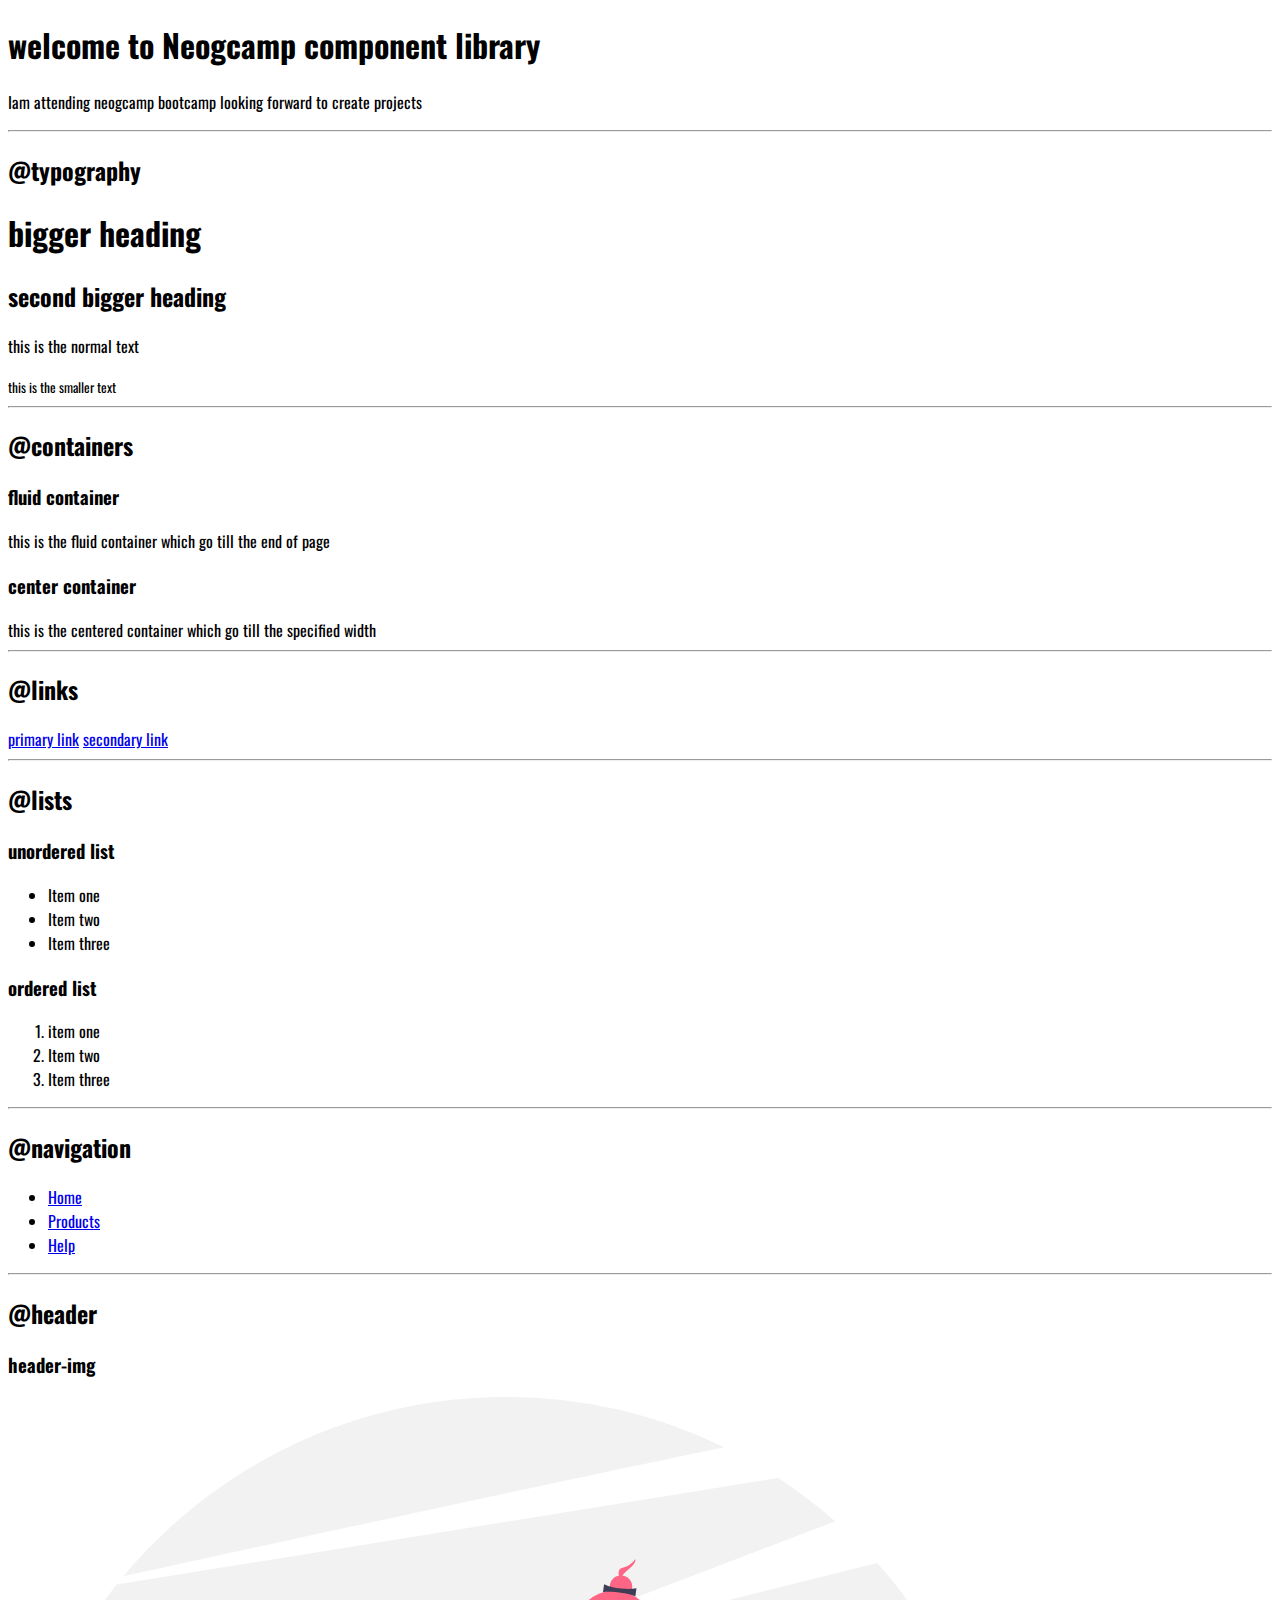
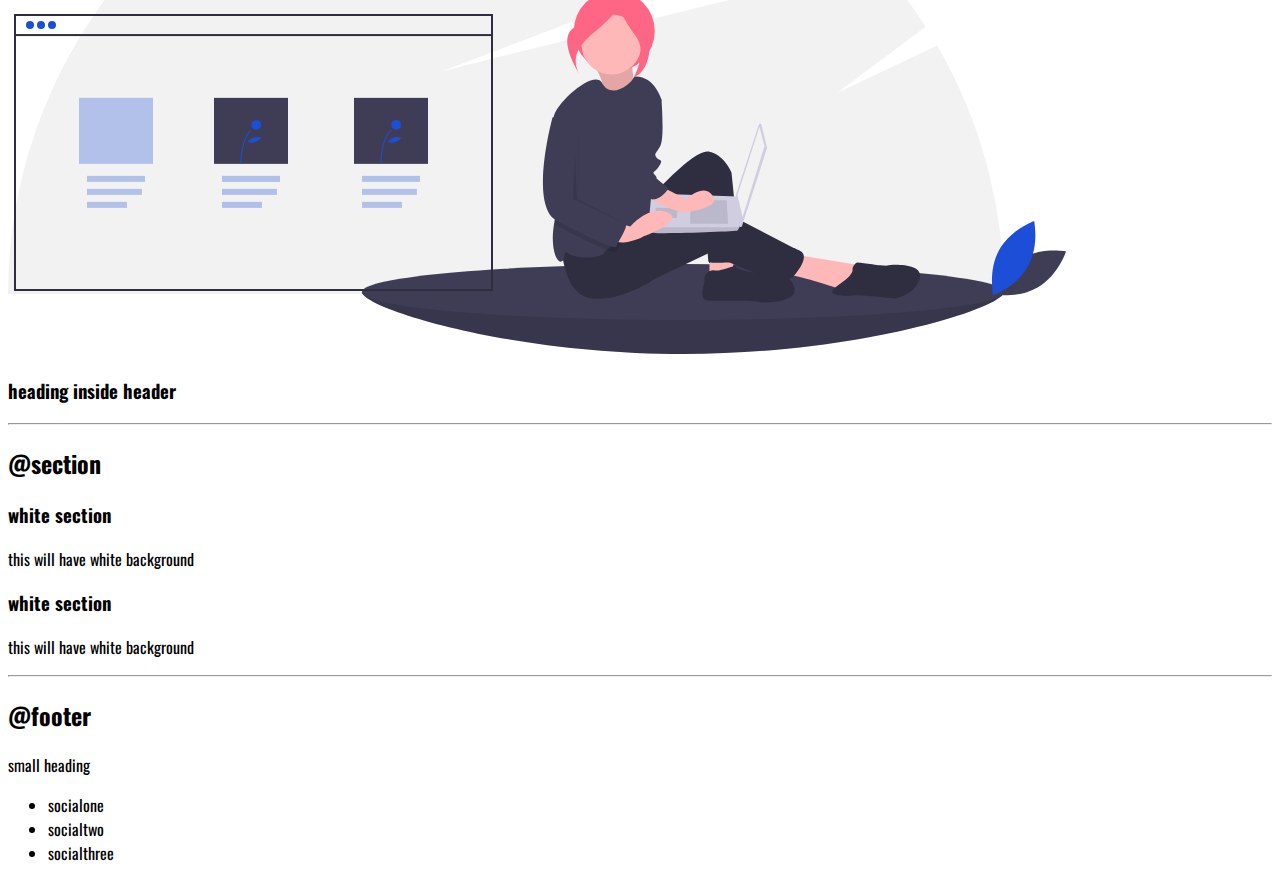
==== index.html @ b57e2529 "typography" ====
<!DOCTYPE html>
<html lang="en">

<head>
    <meta charset="UTF-8">
    <meta http-equiv="X-UA-Compatible" content="IE=edge">
    <meta name="viewport" content="width=device-width, initial-scale=1.0">
    <title>Component library</title>
    <!-- <style> 1st way
        body{
            color:red;
        }
    </style> -->
    <!-- <link href="style.css" rel="stylesheet"> 3rd way -->
   <link href="style.css" rel="stylesheet" >
 </head>
  <!-- <body style="color: red;"> 2nd way -->

<body>
    <h1 >welcome to Neogcamp component library</h1>
    <p>Iam attending neogcamp bootcamp looking forward to create projects</p>
    <hr>
    <h2>@typography</h2>
    <h1>bigger heading</h1>
    <h2>second bigger heading</h2>
    <p>this is the normal text</p>
    <small>this is the smaller text</small>

    <hr>
    <h2>@containers</h2>

    <h3>fluid container</h3>
    <div>this is the fluid container which go till the end of page</div>

    <h3>center container</h3>
    <div>this is the centered container which go till the specified width</div>
    <hr>

    <h2>@links</h2>

    <a href="/">primary link</a>
    <a href="/">secondary link</a>

    <hr>
    <h2>@lists</h2>
    <h3>unordered list</h3>
    <ul>
        <li>Item one</li>
        <li>Item two</li>
        <li>Item three</li>

    </ul>
    <h3>ordered list</h3>
    <ol>
        <li>item one</li>
        <li>Item two</li>
        <li>Item three</li>
    </ol>
    <hr>

    <h2>@navigation</h2>
    <nav>
        <ul>
            <li><a href="/">Home</a></li>
            <li><a href="/">Products</a></li>
            <li><a href="/">Help</a></li>
        </ul>
    </nav>
    <hr>
    <h2>@header</h2>

    <h3>header-img</h3>
    <header>
        <img src="images/image1.svg" />
        <h3>heading inside header</h3>
    </header>
    <hr>
    <h2>@section</h2>
    <section>
        <h3>white section</h3>
        <p>this will have white background</p>
    </section>
    <section>
        <h3>white section</h3>
        <p>this will have white background</p>
    </section>
    <hr>
    <h2>@footer</h2>
    <footer>
        <div>small heading</div>
        <ul>
            <li>socialone</li>
            <li>socialtwo</li>
            <li>socialthree</li>
        </ul>
    </footer>





</body>

</html>
---- style.css ----
@import url('https://fonts.googleapis.com/css2?family=Oswald&display=swap');

body{
    font-family: 'Oswald', sans-serif;
}
---- style.css ----
@import url('https://fonts.googleapis.com/css2?family=Oswald&display=swap');

body{
    font-family: 'Oswald', sans-serif;
}
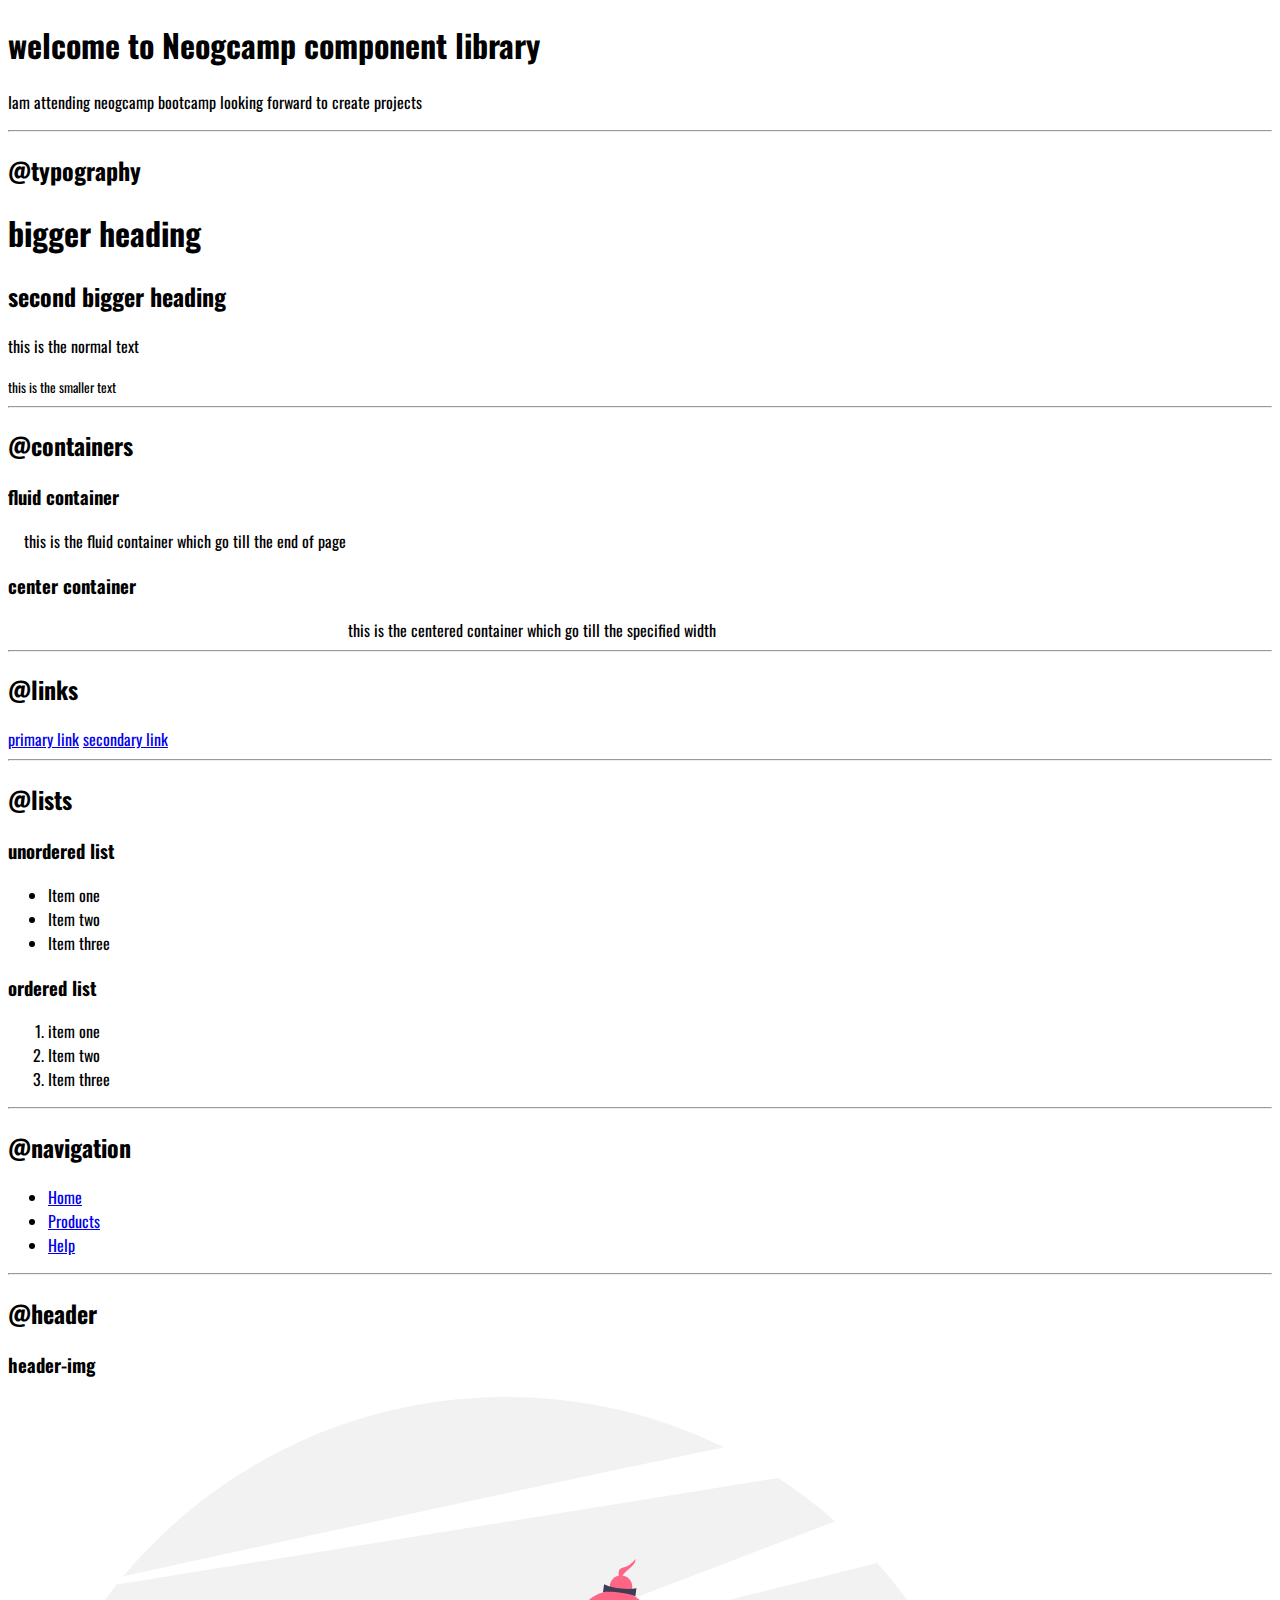
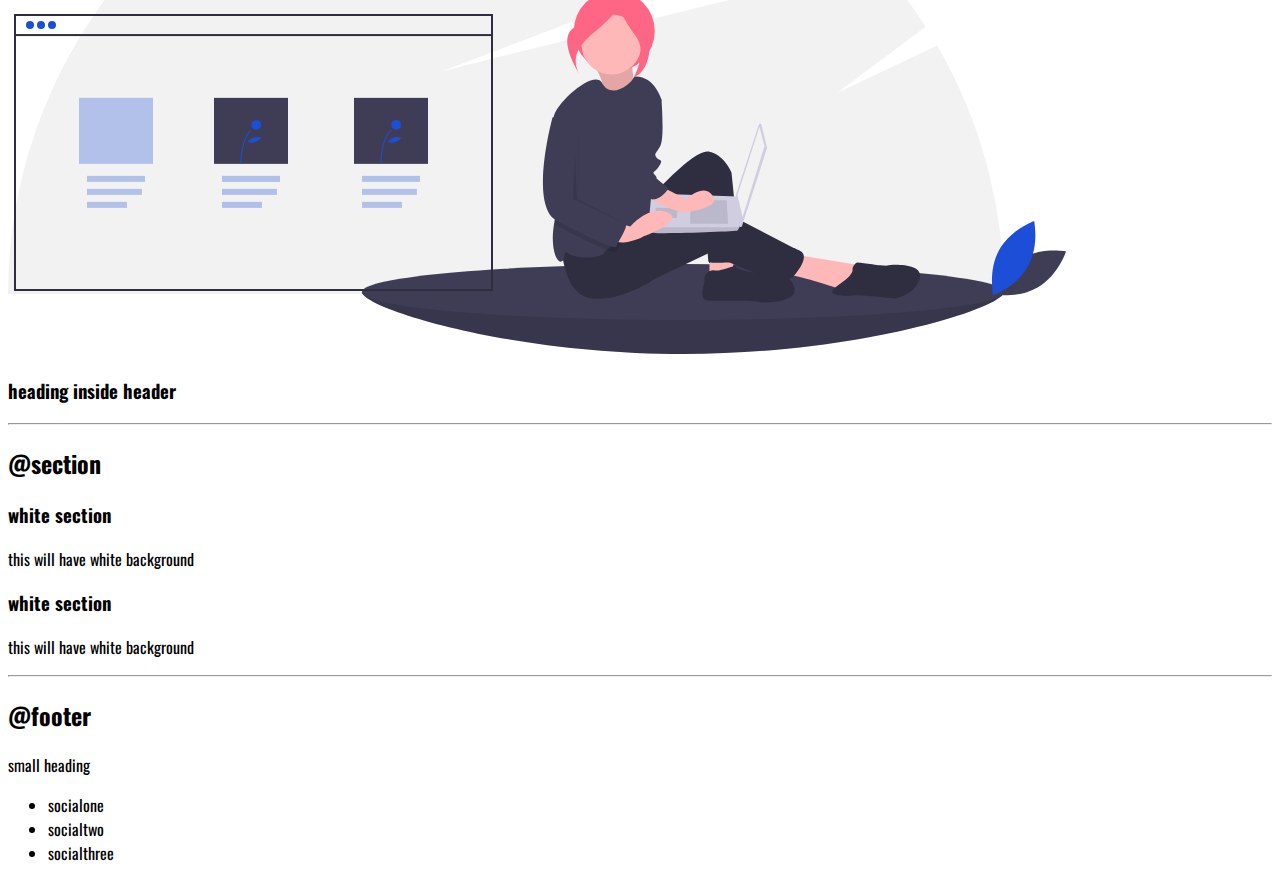
==== commit 38c543ef: "container" ====
--- a/index.html
+++ b/index.html
@@ -30,10 +30,10 @@
     <h2>@containers</h2>
 
     <h3>fluid container</h3>
-    <div>this is the fluid container which go till the end of page</div>
+    <div class="container">this is the fluid container which go till the end of page</div>
 
     <h3>center container</h3>
-    <div>this is the centered container which go till the specified width</div>
+    <div class="container container-centre">this is the centered container which go till the specified width</div>
     <hr>
 
     <h2>@links</h2>
--- a/style.css
+++ b/style.css
@@ -2,4 +2,15 @@
 
 body{
     font-family: 'Oswald', sans-serif;
+}
+
+.container
+{
+    padding-left: 1rem;
+    padding-right: 1 rem;
+}
+.container-centre
+{
+    max-width:600px;
+    margin:auto;
 }--- a/style.css
+++ b/style.css
@@ -2,4 +2,15 @@
 
 body{
     font-family: 'Oswald', sans-serif;
+}
+
+.container
+{
+    padding-left: 1rem;
+    padding-right: 1 rem;
+}
+.container-centre
+{
+    max-width:600px;
+    margin:auto;
 }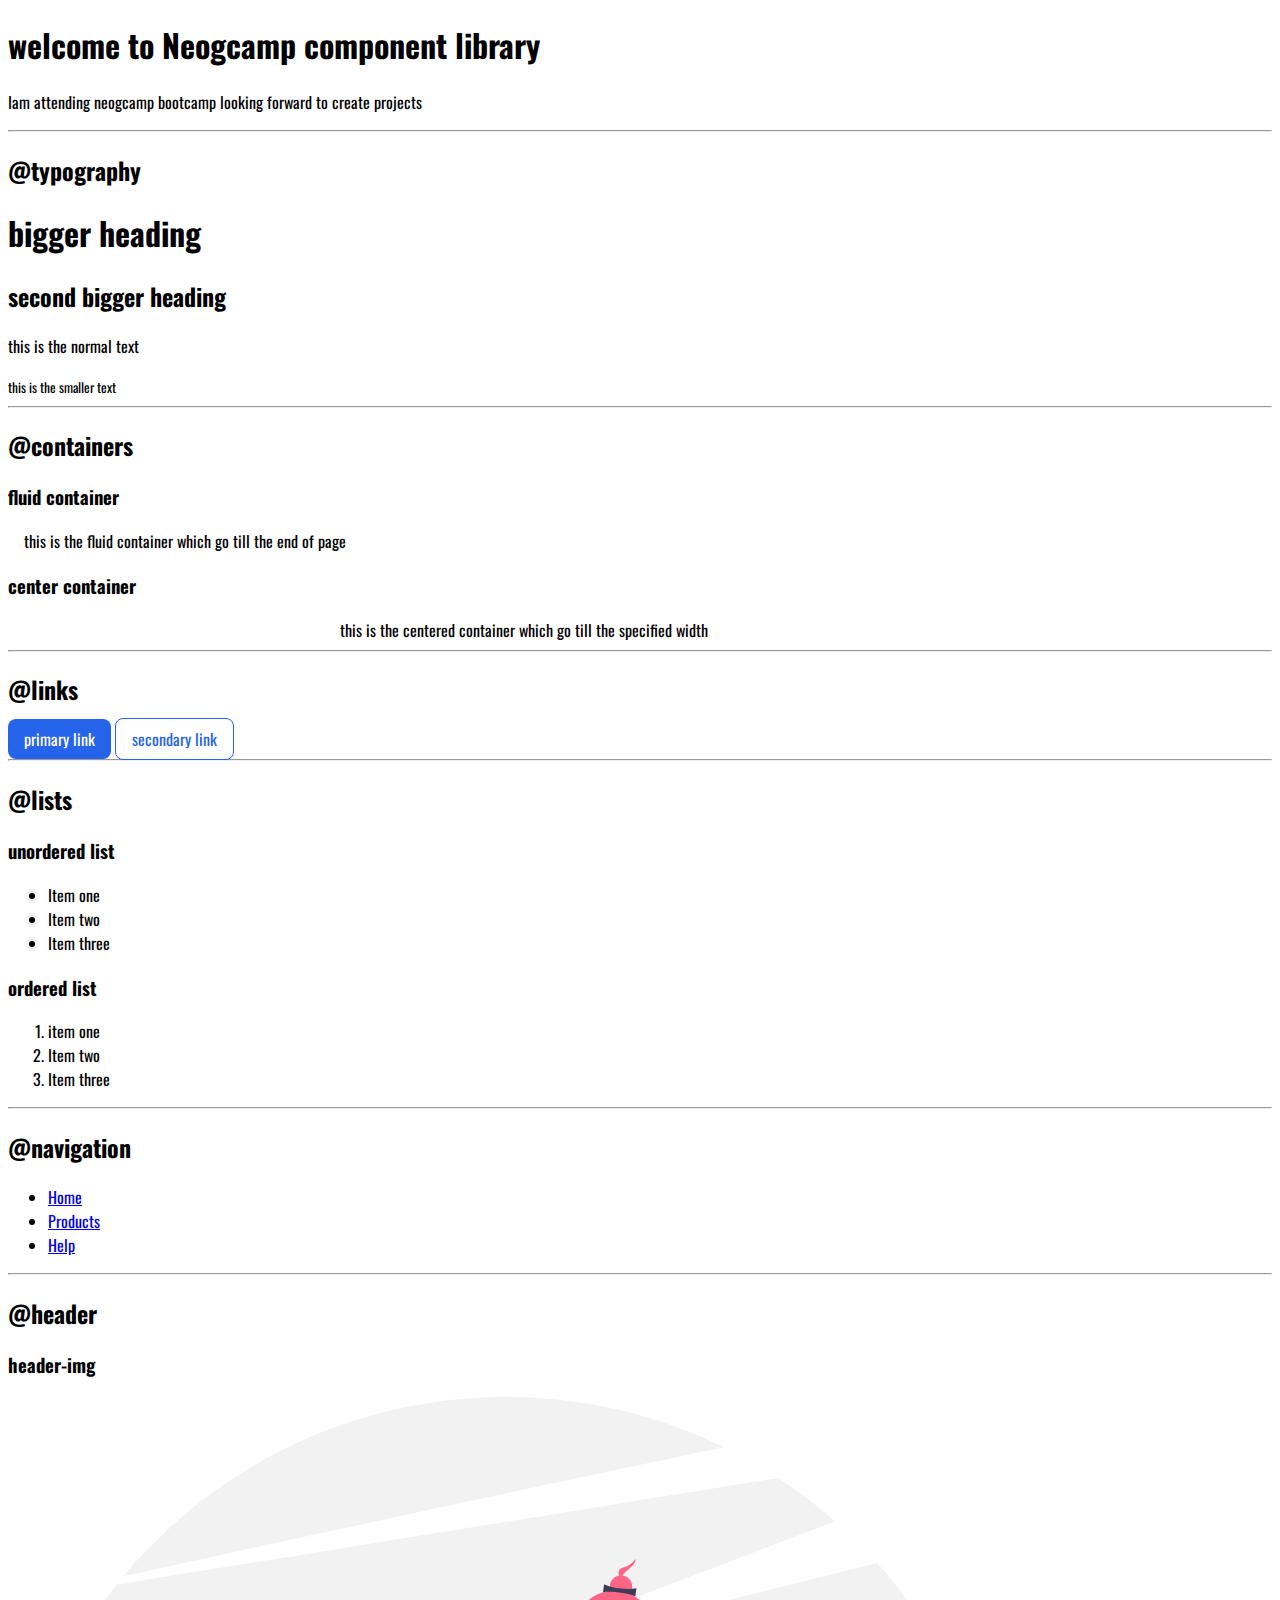
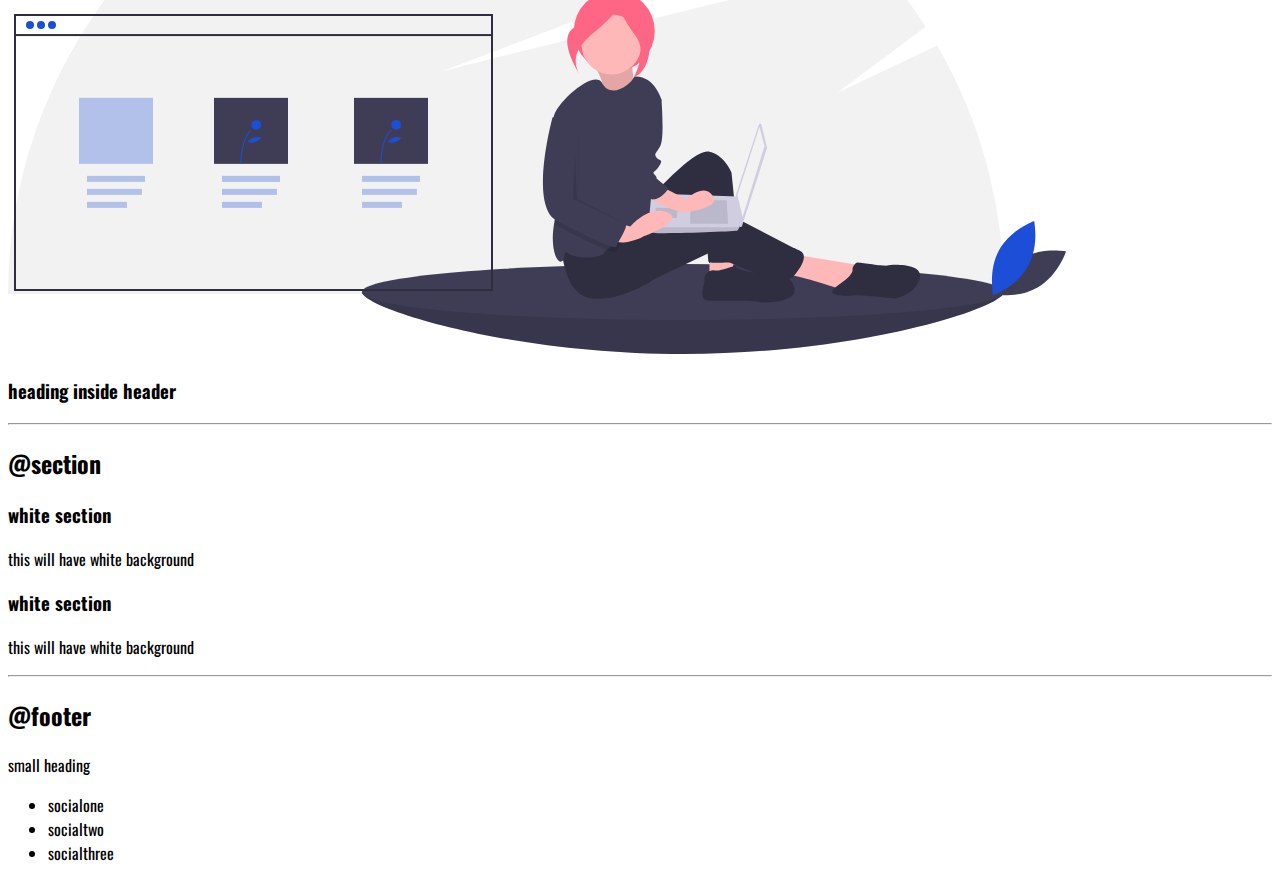
==== commit 820a8adf: "links updated" ====
--- a/index.html
+++ b/index.html
@@ -12,12 +12,12 @@
         }
     </style> -->
     <!-- <link href="style.css" rel="stylesheet"> 3rd way -->
-   <link href="style.css" rel="stylesheet" >
- </head>
-  <!-- <body style="color: red;"> 2nd way -->
+    <link href="style.css" rel="stylesheet">
+</head>
+<!-- <body style="color: red;"> 2nd way -->
 
 <body>
-    <h1 >welcome to Neogcamp component library</h1>
+    <h1>welcome to Neogcamp component library</h1>
     <p>Iam attending neogcamp bootcamp looking forward to create projects</p>
     <hr>
     <h2>@typography</h2>
@@ -38,8 +38,8 @@
 
     <h2>@links</h2>
 
-    <a href="/">primary link</a>
-    <a href="/">secondary link</a>
+    <a class="link primary-link" href="/">primary link</a>
+    <a class="link secondary-link" href="/">secondary link</a>
 
     <hr>
     <h2>@lists</h2>
--- a/style.css
+++ b/style.css
@@ -1,16 +1,35 @@
 @import url('https://fonts.googleapis.com/css2?family=Oswald&display=swap');
 
-body{
+:root {
+    --primary-color: #2563EB;
+}
+
+body {
     font-family: 'Oswald', sans-serif;
 }
 
-.container
+.container {
+    padding:0rem 1rem;
+}
+
+.container-centre {
+    max-width: 600px;
+    margin: auto;
+}
+
+.link {
+    text-decoration: none;
+    padding: 0.5rem 1rem;
+}
+
+.primary-link {
+    background-color: var(--primary-color);
+    color:white;
+    border-radius: 0.5rem;
+}
+.secondary-link
 {
-    padding-left: 1rem;
-    padding-right: 1 rem;
+    color: var(--primary-color);
+    border-radius:0.5rem;
+    border:1px solid var(--primary-color);
 }
-.container-centre
-{
-    max-width:600px;
-    margin:auto;
-}--- a/style.css
+++ b/style.css
@@ -1,16 +1,35 @@
 @import url('https://fonts.googleapis.com/css2?family=Oswald&display=swap');
 
-body{
+:root {
+    --primary-color: #2563EB;
+}
+
+body {
     font-family: 'Oswald', sans-serif;
 }
 
-.container
+.container {
+    padding:0rem 1rem;
+}
+
+.container-centre {
+    max-width: 600px;
+    margin: auto;
+}
+
+.link {
+    text-decoration: none;
+    padding: 0.5rem 1rem;
+}
+
+.primary-link {
+    background-color: var(--primary-color);
+    color:white;
+    border-radius: 0.5rem;
+}
+.secondary-link
 {
-    padding-left: 1rem;
-    padding-right: 1 rem;
+    color: var(--primary-color);
+    border-radius:0.5rem;
+    border:1px solid var(--primary-color);
 }
-.container-centre
-{
-    max-width:600px;
-    margin:auto;
-}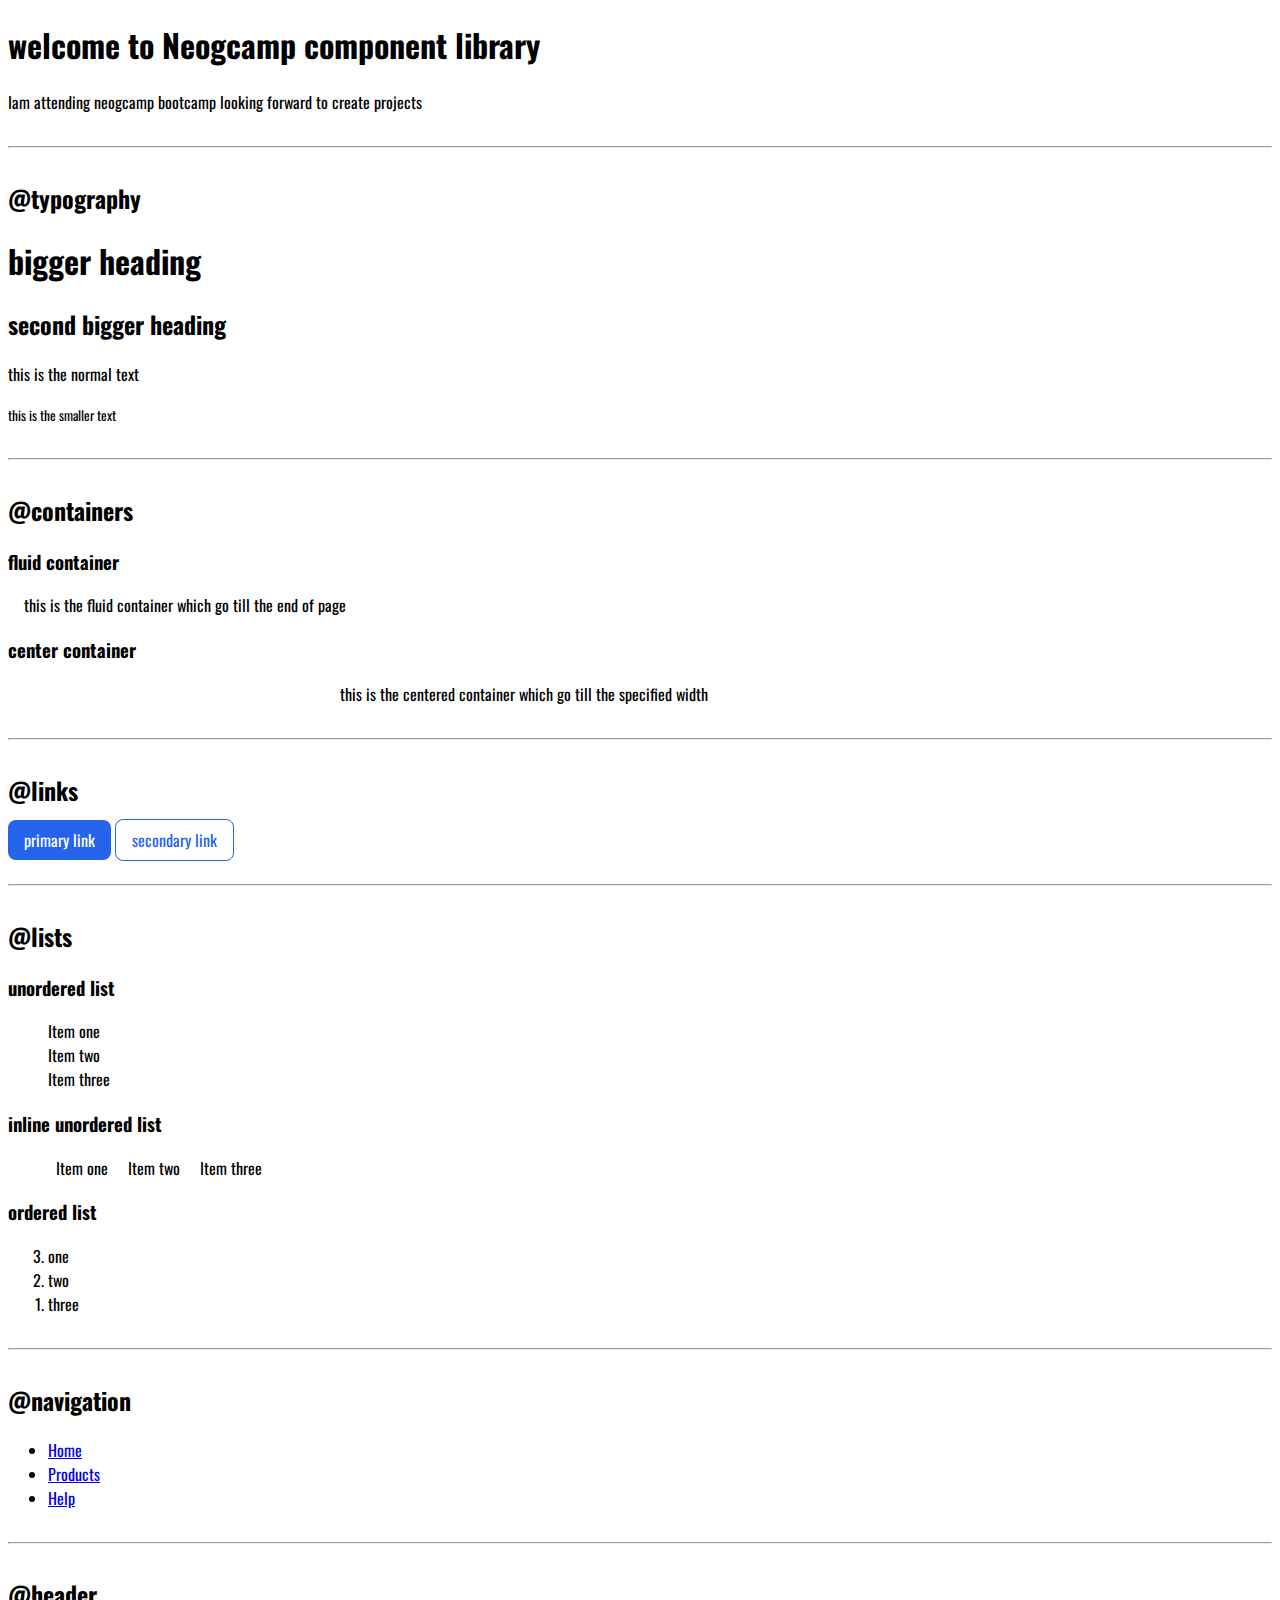
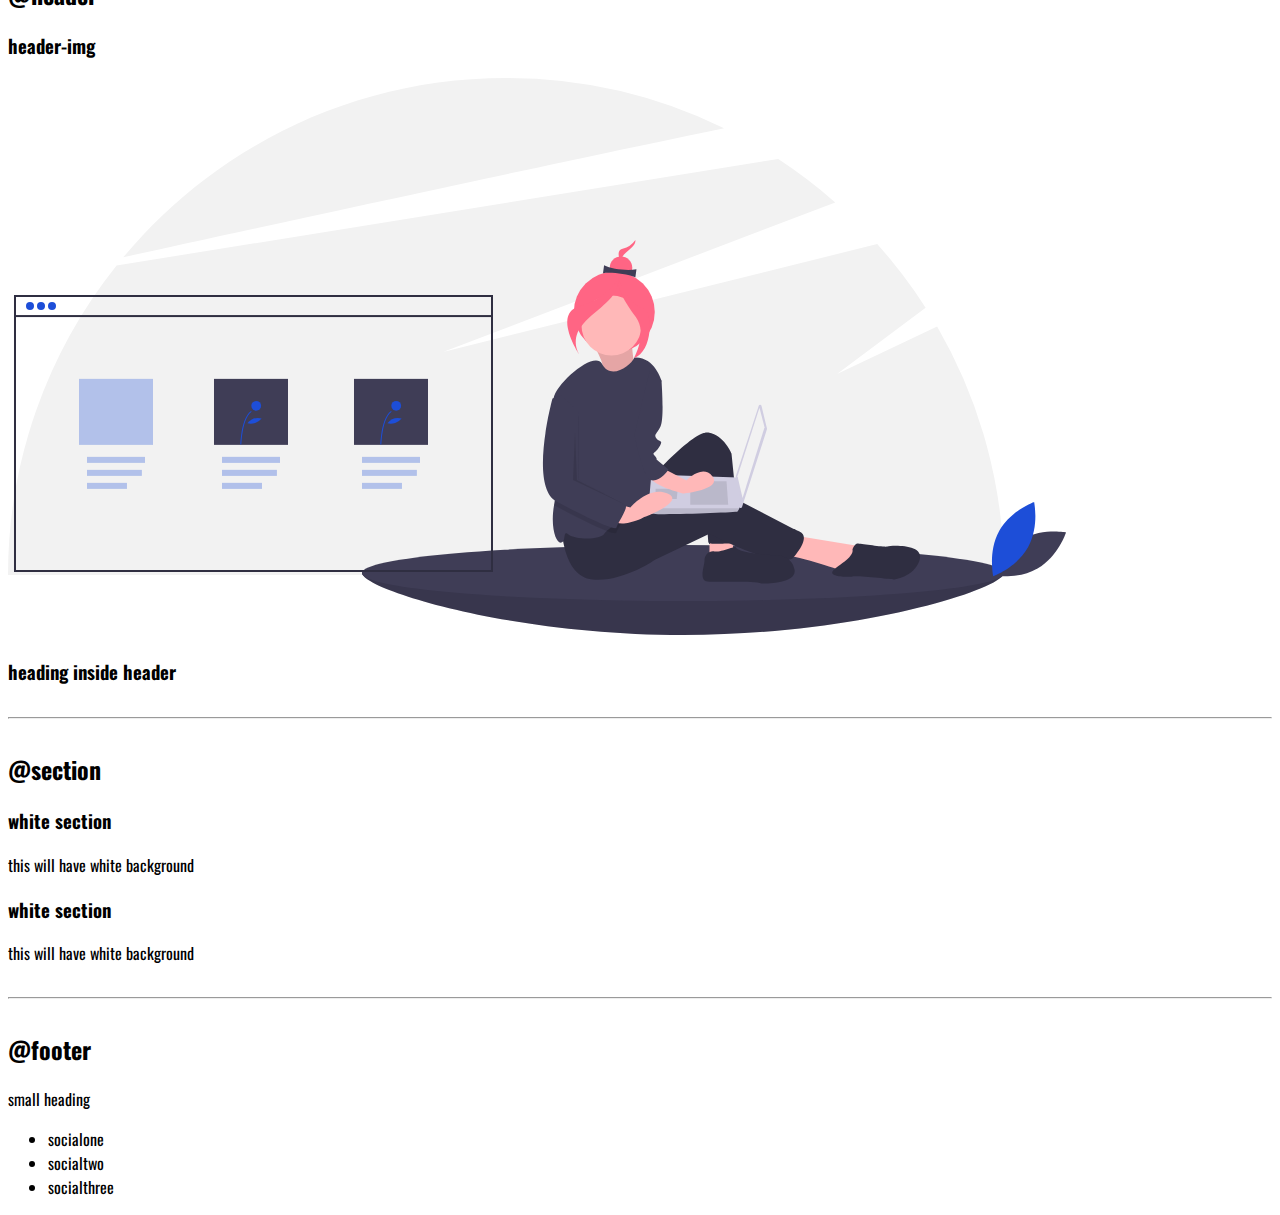
==== commit 0a5febf9: "list updated" ====
--- a/index.html
+++ b/index.html
@@ -44,17 +44,25 @@
     <hr>
     <h2>@lists</h2>
     <h3>unordered list</h3>
-    <ul>
+    <ul class="non-bullet">
         <li>Item one</li>
         <li>Item two</li>
         <li>Item three</li>
 
     </ul>
+    <h3>inline unordered list</h3>
+    <ul class="non-bullet">
+        <li class="inline-list">Item one</li>
+        <li class="inline-list">Item two</li>
+        <li class="inline-list">Item three</li>
+
+    </ul>
     <h3>ordered list</h3>
-    <ol>
-        <li>item one</li>
-        <li>Item two</li>
-        <li>Item three</li>
+
+    <ol reversed>
+        <li>one</li>
+        <li>two</li>
+        <li>three</li>
     </ol>
     <hr>
 
--- a/style.css
+++ b/style.css
@@ -7,7 +7,9 @@
 body {
     font-family: 'Oswald', sans-serif;
 }
-
+hr{
+    margin: 2rem 0rem;
+}
 .container {
     padding:0rem 1rem;
 }
@@ -33,3 +35,12 @@
     border-radius:0.5rem;
     border:1px solid var(--primary-color);
 }
+.non-bullet
+{
+    list-style: none;
+}
+.inline-list
+{
+    display:inline;
+    padding:0rem 0.5rem;
+}
--- a/style.css
+++ b/style.css
@@ -7,7 +7,9 @@
 body {
     font-family: 'Oswald', sans-serif;
 }
-
+hr{
+    margin: 2rem 0rem;
+}
 .container {
     padding:0rem 1rem;
 }
@@ -33,3 +35,12 @@
     border-radius:0.5rem;
     border:1px solid var(--primary-color);
 }
+.non-bullet
+{
+    list-style: none;
+}
+.inline-list
+{
+    display:inline;
+    padding:0rem 0.5rem;
+}
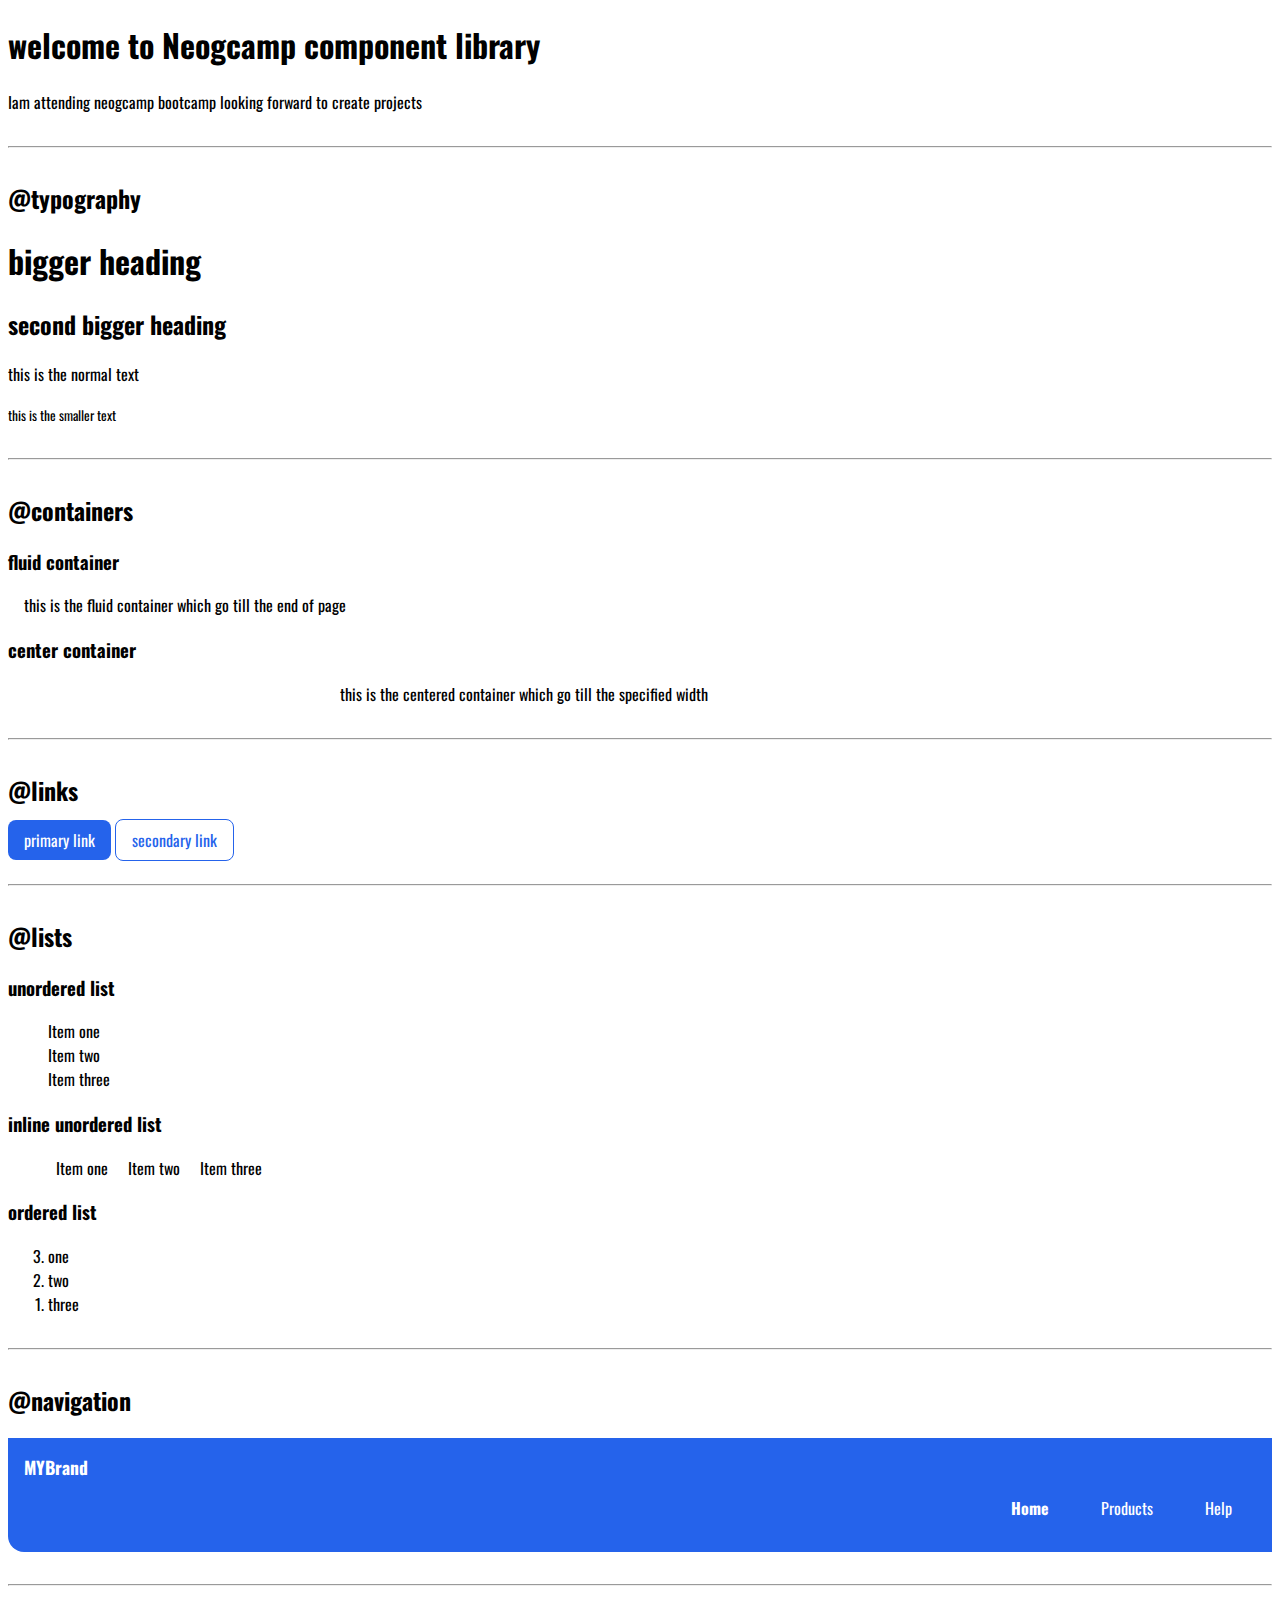
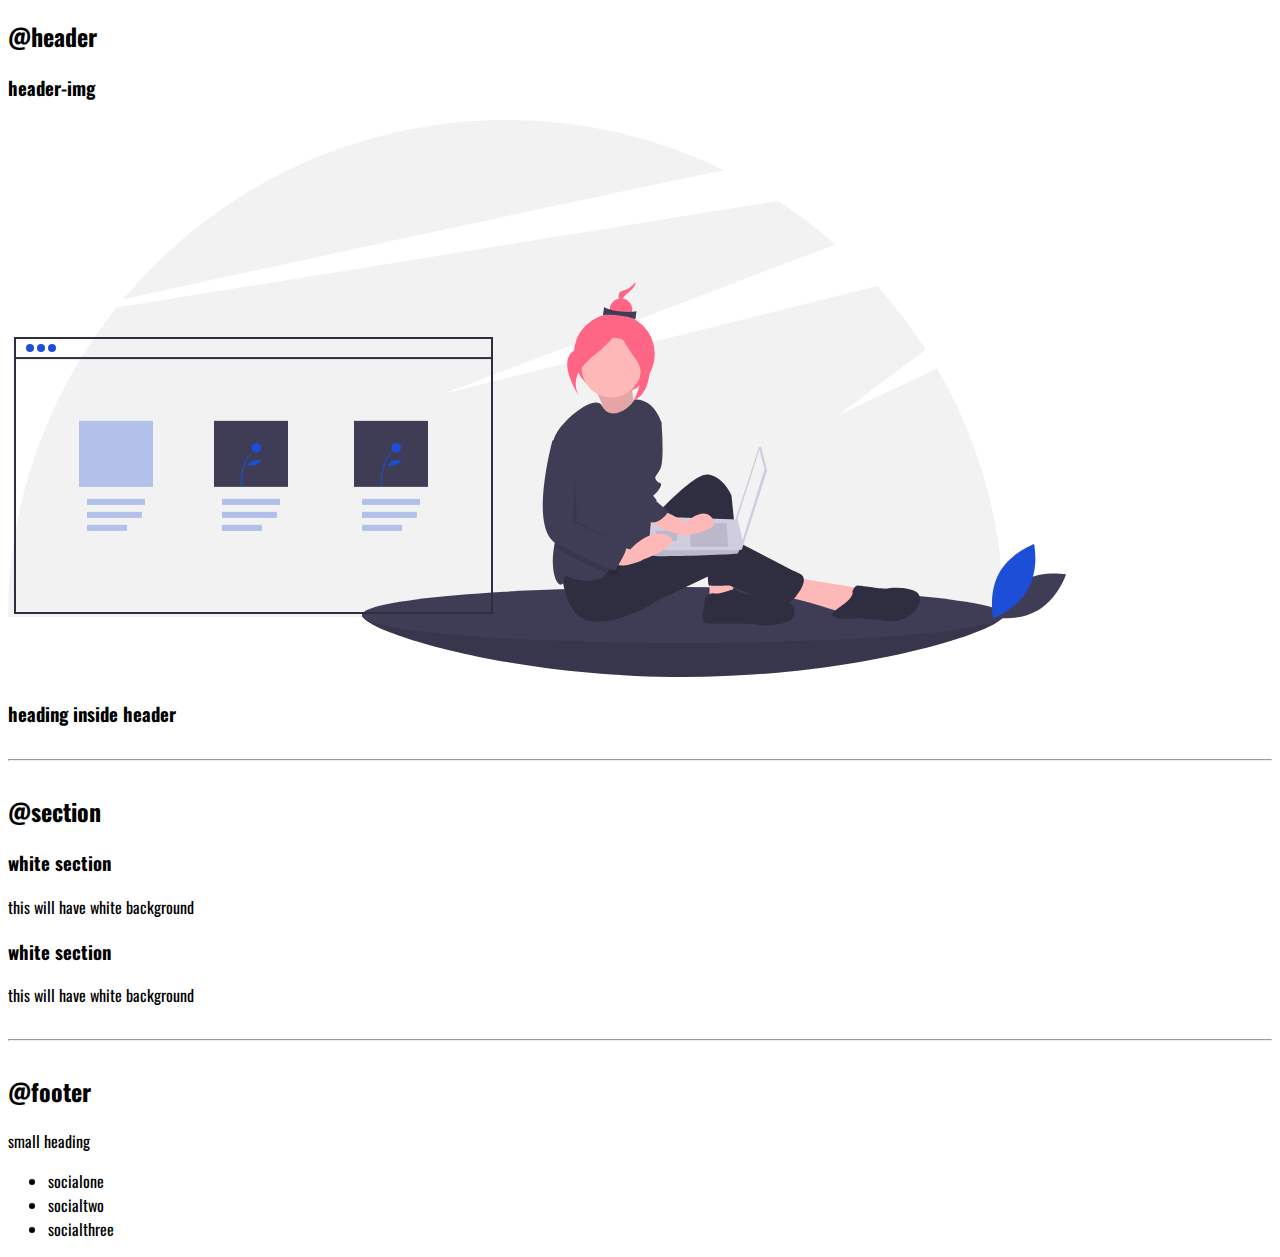
==== commit 03fc140e: "navigation" ====
--- a/index.html
+++ b/index.html
@@ -67,11 +67,12 @@
     <hr>
 
     <h2>@navigation</h2>
-    <nav>
-        <ul>
-            <li><a href="/">Home</a></li>
-            <li><a href="/">Products</a></li>
-            <li><a href="/">Help</a></li>
+    <nav class="navigation container">
+        <div class="nav-brand">MYBrand</div>
+        <ul class="non-bullet nav-pills">
+            <li class="inline-list"><a class="link link-active " href="/">Home</a></li>
+            <li class="inline-list"><a class="link" href="/">Products</a></li>
+            <li class="inline-list"><a class="link" href="/">Help</a></li>
         </ul>
     </nav>
     <hr>
--- a/style.css
+++ b/style.css
@@ -44,3 +44,28 @@
     display:inline;
     padding:0rem 0.5rem;
 }
+
+.navigation
+{
+    background-color:var(--primary-color);
+    color: white;
+    padding: 1rem;
+    border-bottom-left-radius: 1rem;
+}
+.navigation .nav-brand 
+{
+    font-size: 1.1rem;
+    font-weight: bold;
+}
+
+.navigation .link {
+ color: white;
+}
+.navigation .nav-pills 
+{
+    text-align: right;
+}
+.navigation .link-active
+{
+    font-weight: bold;
+}--- a/style.css
+++ b/style.css
@@ -44,3 +44,28 @@
     display:inline;
     padding:0rem 0.5rem;
 }
+
+.navigation
+{
+    background-color:var(--primary-color);
+    color: white;
+    padding: 1rem;
+    border-bottom-left-radius: 1rem;
+}
+.navigation .nav-brand 
+{
+    font-size: 1.1rem;
+    font-weight: bold;
+}
+
+.navigation .link {
+ color: white;
+}
+.navigation .nav-pills 
+{
+    text-align: right;
+}
+.navigation .link-active
+{
+    font-weight: bold;
+}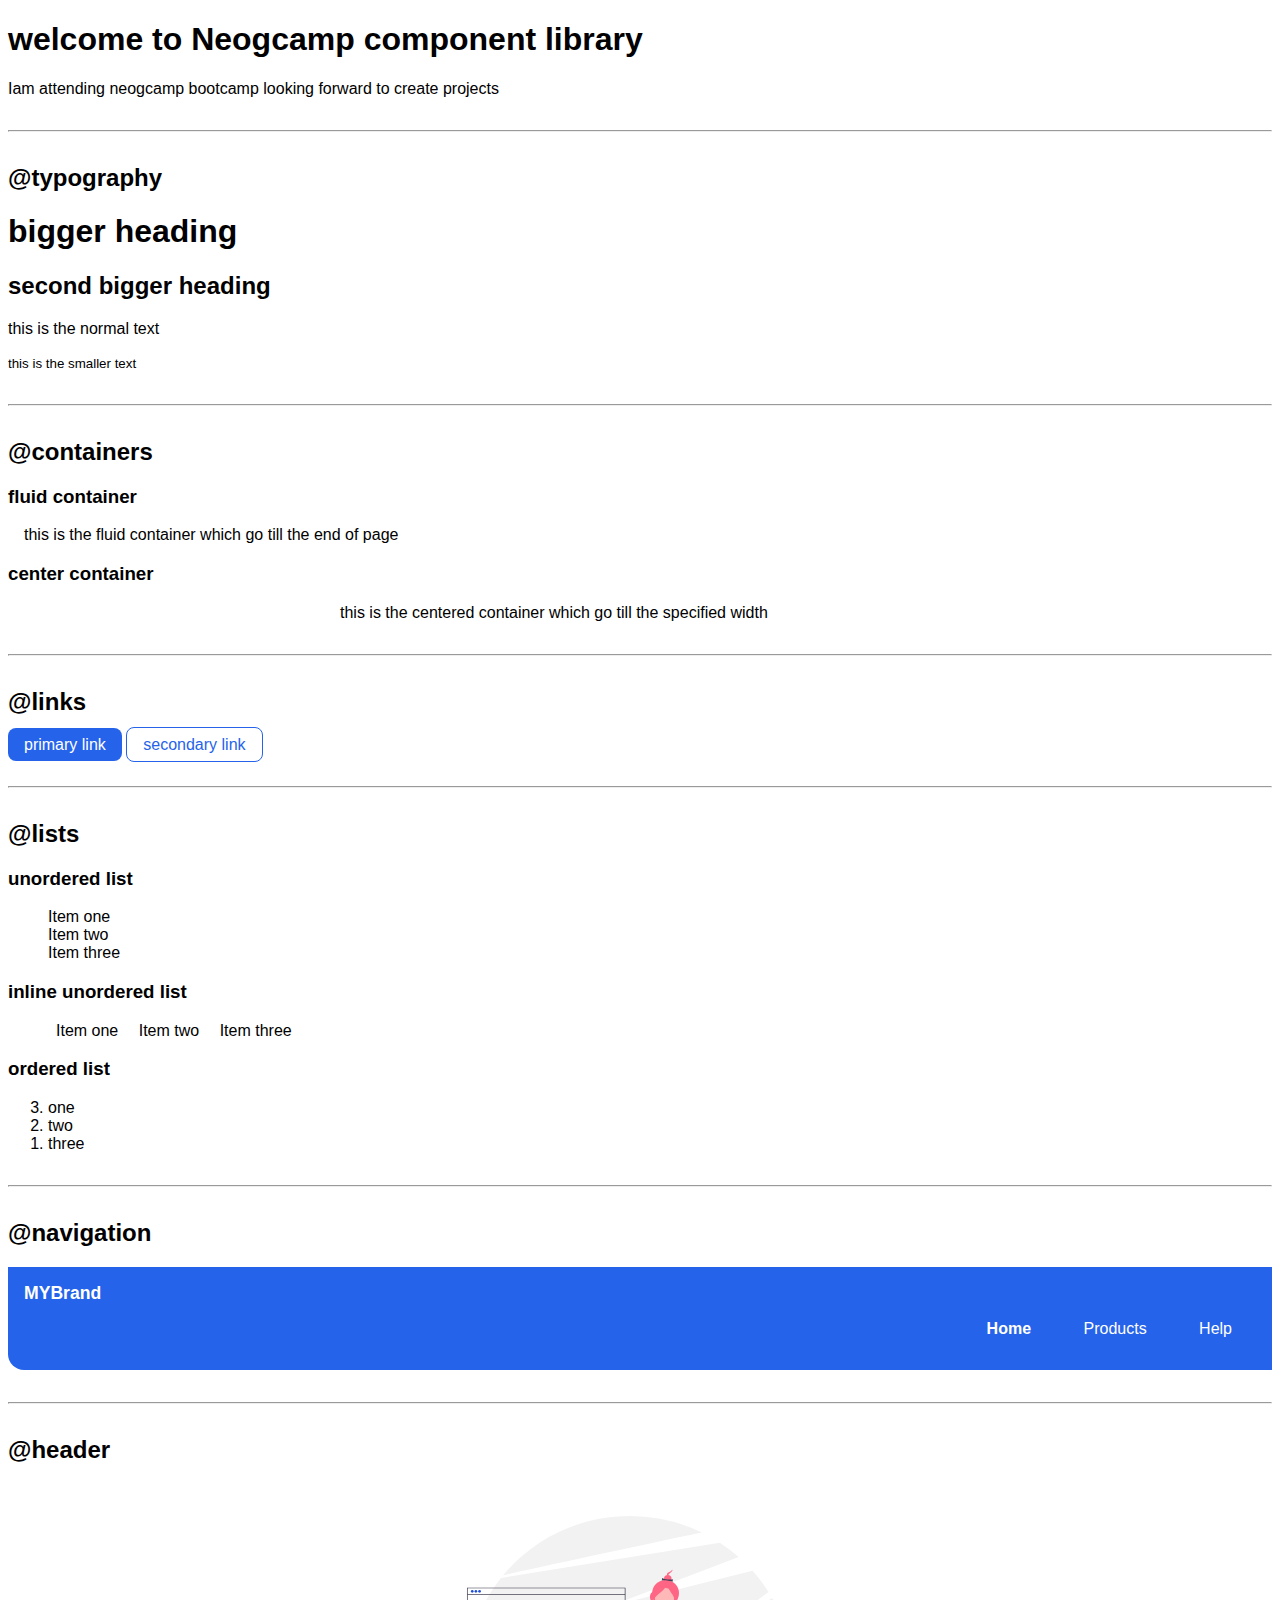
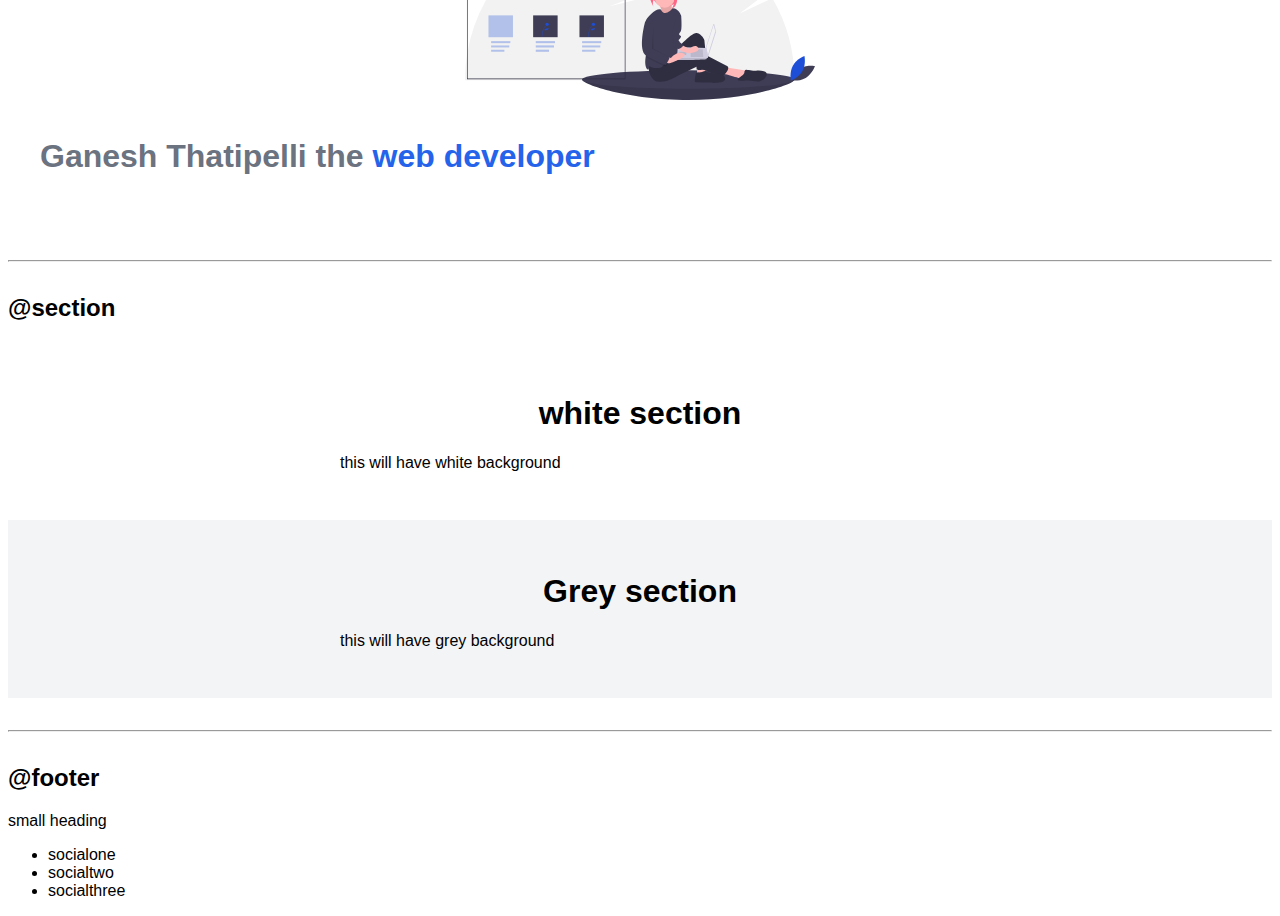
==== commit 3db4ccda: "section updated" ====
--- a/index.html
+++ b/index.html
@@ -78,20 +78,25 @@
     <hr>
     <h2>@header</h2>
 
-    <h3>header-img</h3>
-    <header>
-        <img src="images/image1.svg" />
-        <h3>heading inside header</h3>
+    <header class="hero">
+        <img class="hero-img" src="images/image1.svg" />
+        <h1 class='hero-heading'>Ganesh Thatipelli the <span class="heading-inverted">web developer</span></h1>
     </header>
     <hr>
     <h2>@section</h2>
-    <section>
-        <h3>white section</h3>
-        <p>this will have white background</p>
+    <section class="section">
+        <div class="container container-centre">
+            <h1>white section</h1>
+            <p>this will have white background</p>
+
+        </div>
+        
     </section>
-    <section>
-        <h3>white section</h3>
-        <p>this will have white background</p>
+    <section class="section ow">
+        <div class="container container-centre">
+        <h1>Grey section</h1>
+        <p>this will have grey background</p>
+        </div>
     </section>
     <hr>
     <h2>@footer</h2>
--- a/style.css
+++ b/style.css
@@ -2,16 +2,20 @@
 
 :root {
     --primary-color: #2563EB;
+    --dark-color: #6B7280;
+    --offwhite-color:#F3F4F6;
 }
 
 body {
-    font-family: 'Oswald', sans-serif;
+    font-family: "Montserrat", sans-serif;
 }
-hr{
+
+hr {
     margin: 2rem 0rem;
 }
+
 .container {
-    padding:0rem 1rem;
+    padding: 0rem 1rem;
 }
 
 .container-centre {
@@ -26,46 +30,76 @@
 
 .primary-link {
     background-color: var(--primary-color);
-    color:white;
+    color: white;
     border-radius: 0.5rem;
 }
-.secondary-link
-{
+
+.secondary-link {
     color: var(--primary-color);
-    border-radius:0.5rem;
-    border:1px solid var(--primary-color);
+    border-radius: 0.5rem;
+    border: 1px solid var(--primary-color);
 }
-.non-bullet
-{
+
+.non-bullet {
     list-style: none;
 }
-.inline-list
-{
-    display:inline;
-    padding:0rem 0.5rem;
+
+.inline-list {
+    display: inline;
+    padding: 0rem 0.5rem;
 }
 
-.navigation
-{
-    background-color:var(--primary-color);
+.navigation {
+    background-color: var(--primary-color);
     color: white;
     padding: 1rem;
     border-bottom-left-radius: 1rem;
 }
-.navigation .nav-brand 
-{
+
+.navigation .nav-brand {
     font-size: 1.1rem;
     font-weight: bold;
 }
 
 .navigation .link {
- color: white;
+    color: white;
 }
-.navigation .nav-pills 
-{
+
+.navigation .nav-pills {
     text-align: right;
 }
-.navigation .link-active
+
+.navigation .link-active {
+    font-weight: bold;
+}
+
+.hero {
+    padding: 2rem;
+}
+
+.hero .hero-img {
+    max-width: 350px;
+    margin: auto;
+    display: block;
+}
+
+.hero .hero-heading {
+    color: var(--dark-color);
+    padding-top: 1rem;
+}
+
+.hero .hero-heading .heading-inverted {
+    color: var(--primary-color);
+}
+.section
 {
-    font-weight: bold;
+    padding: 2rem;
+}
+.section h1 {
+    text-align: center;
+}
+
+.ow
+{
+    background-color: var(--offwhite-color);
 }--- a/style.css
+++ b/style.css
@@ -2,16 +2,20 @@
 
 :root {
     --primary-color: #2563EB;
+    --dark-color: #6B7280;
+    --offwhite-color:#F3F4F6;
 }
 
 body {
-    font-family: 'Oswald', sans-serif;
+    font-family: "Montserrat", sans-serif;
 }
-hr{
+
+hr {
     margin: 2rem 0rem;
 }
+
 .container {
-    padding:0rem 1rem;
+    padding: 0rem 1rem;
 }
 
 .container-centre {
@@ -26,46 +30,76 @@
 
 .primary-link {
     background-color: var(--primary-color);
-    color:white;
+    color: white;
     border-radius: 0.5rem;
 }
-.secondary-link
-{
+
+.secondary-link {
     color: var(--primary-color);
-    border-radius:0.5rem;
-    border:1px solid var(--primary-color);
+    border-radius: 0.5rem;
+    border: 1px solid var(--primary-color);
 }
-.non-bullet
-{
+
+.non-bullet {
     list-style: none;
 }
-.inline-list
-{
-    display:inline;
-    padding:0rem 0.5rem;
+
+.inline-list {
+    display: inline;
+    padding: 0rem 0.5rem;
 }
 
-.navigation
-{
-    background-color:var(--primary-color);
+.navigation {
+    background-color: var(--primary-color);
     color: white;
     padding: 1rem;
     border-bottom-left-radius: 1rem;
 }
-.navigation .nav-brand 
-{
+
+.navigation .nav-brand {
     font-size: 1.1rem;
     font-weight: bold;
 }
 
 .navigation .link {
- color: white;
+    color: white;
 }
-.navigation .nav-pills 
-{
+
+.navigation .nav-pills {
     text-align: right;
 }
-.navigation .link-active
+
+.navigation .link-active {
+    font-weight: bold;
+}
+
+.hero {
+    padding: 2rem;
+}
+
+.hero .hero-img {
+    max-width: 350px;
+    margin: auto;
+    display: block;
+}
+
+.hero .hero-heading {
+    color: var(--dark-color);
+    padding-top: 1rem;
+}
+
+.hero .hero-heading .heading-inverted {
+    color: var(--primary-color);
+}
+.section
 {
-    font-weight: bold;
+    padding: 2rem;
+}
+.section h1 {
+    text-align: center;
+}
+
+.ow
+{
+    background-color: var(--offwhite-color);
 }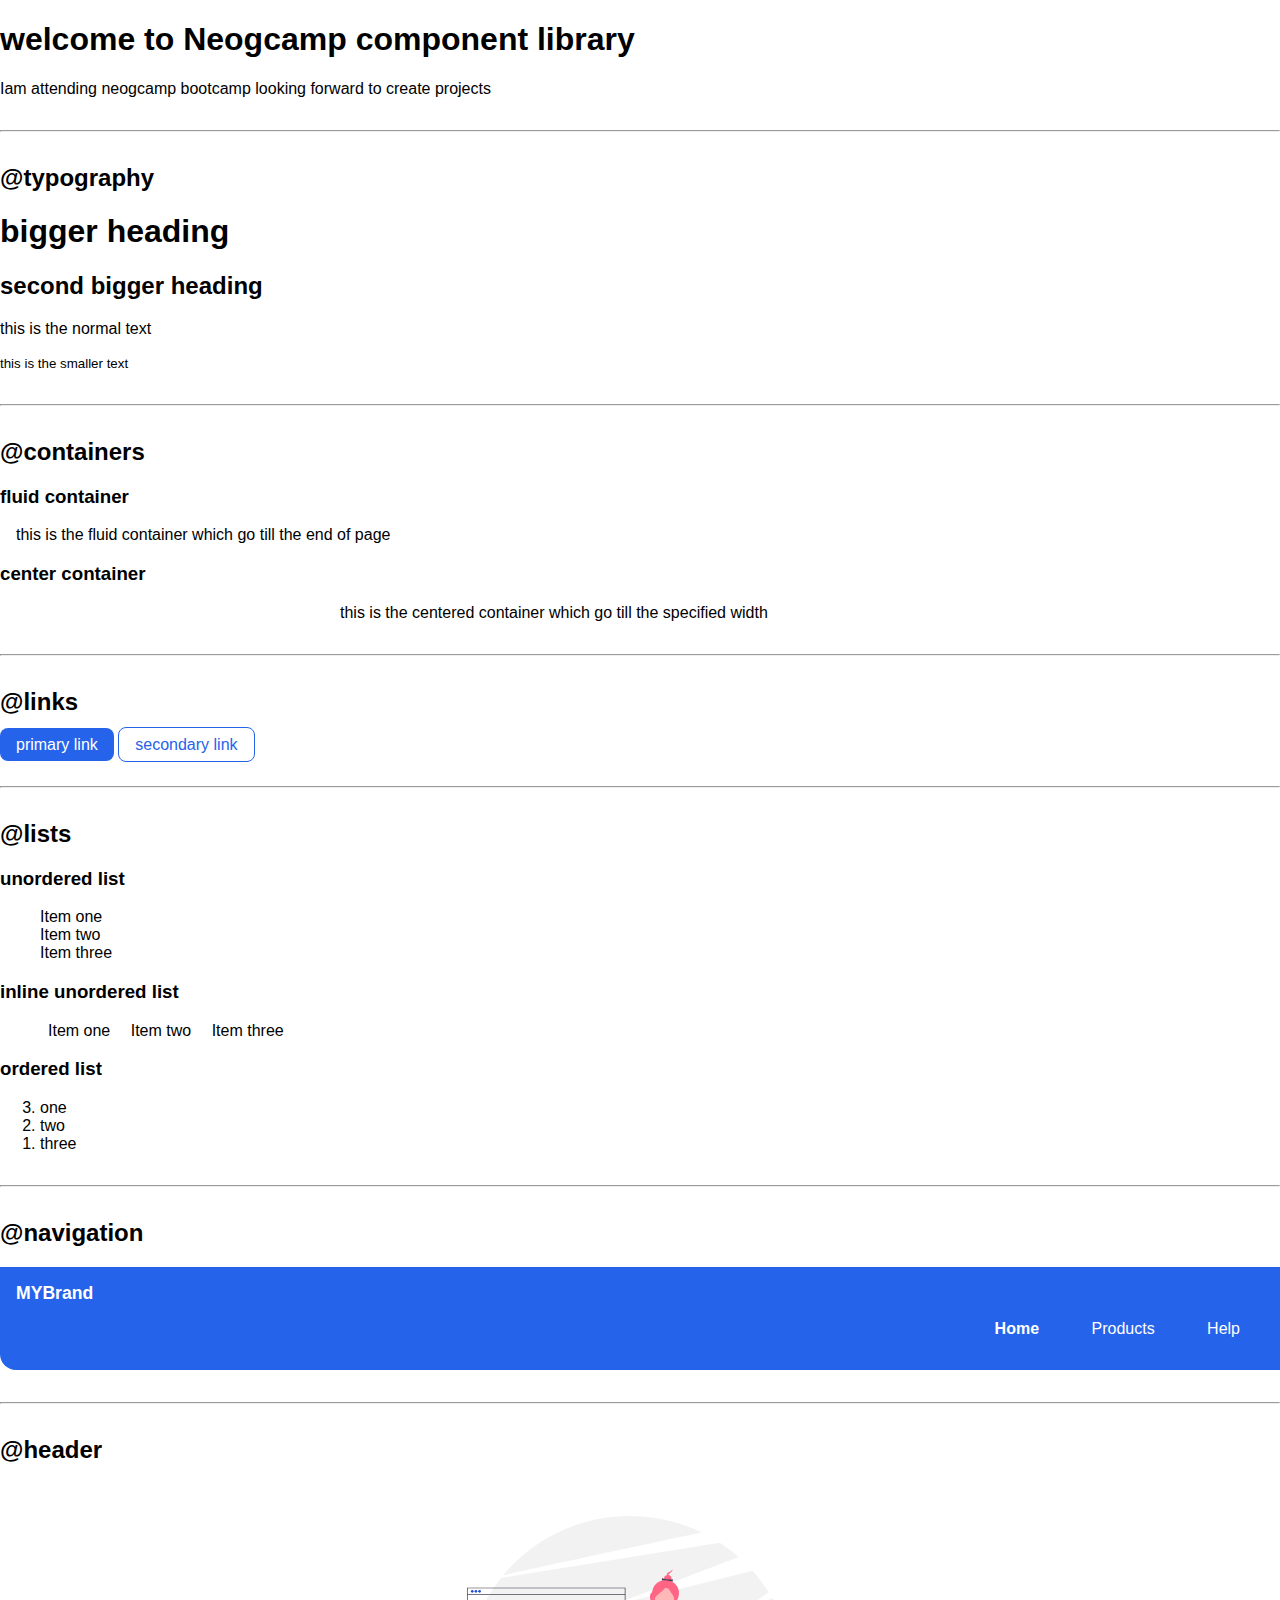
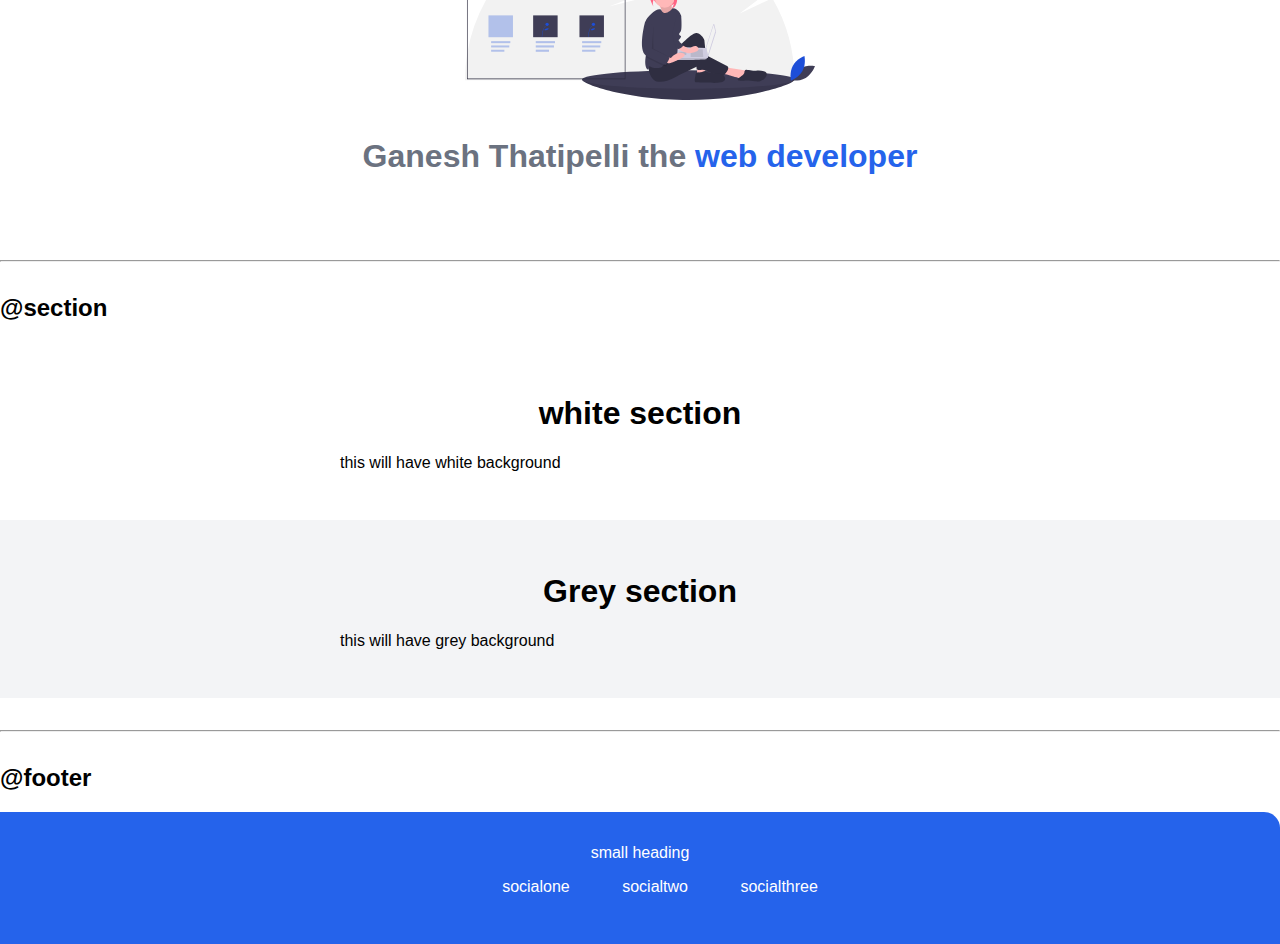
==== commit 1f47cdc9: "footer updated" ====
--- a/index.html
+++ b/index.html
@@ -90,22 +90,22 @@
             <p>this will have white background</p>
 
         </div>
-        
+
     </section>
     <section class="section ow">
         <div class="container container-centre">
-        <h1>Grey section</h1>
-        <p>this will have grey background</p>
+            <h1>Grey section</h1>
+            <p>this will have grey background</p>
         </div>
     </section>
     <hr>
     <h2>@footer</h2>
-    <footer>
-        <div>small heading</div>
-        <ul>
-            <li>socialone</li>
-            <li>socialtwo</li>
-            <li>socialthree</li>
+    <footer class="footer">
+        <div class="footer-header">small heading</div>
+        <ul class="social-links1 non-bullet">
+            <li class="inline-list"><a class="link " href="/">socialone</a></li>
+            <li  class="inline-list"><a class="link" href="/">socialtwo</a></li>
+            <li  class="inline-list"><a class="link " href="/">socialthree</a></li>
         </ul>
     </footer>
 
--- a/style.css
+++ b/style.css
@@ -8,6 +8,7 @@
 
 body {
     font-family: "Montserrat", sans-serif;
+    margin: 0px;
 }
 
 hr {
@@ -86,6 +87,7 @@
 .hero .hero-heading {
     color: var(--dark-color);
     padding-top: 1rem;
+    text-align: center;
 }
 
 .hero .hero-heading .heading-inverted {
@@ -102,4 +104,16 @@
 .ow
 {
     background-color: var(--offwhite-color);
+}
+
+.footer
+{
+    background-color: var(--primary-color);
+    padding: 2rem 1rem;
+    text-align: center;
+    color: white;
+    border-top-right-radius: 1rem;
+}
+.footer .link{
+    color: white;
 }--- a/style.css
+++ b/style.css
@@ -8,6 +8,7 @@
 
 body {
     font-family: "Montserrat", sans-serif;
+    margin: 0px;
 }
 
 hr {
@@ -86,6 +87,7 @@
 .hero .hero-heading {
     color: var(--dark-color);
     padding-top: 1rem;
+    text-align: center;
 }
 
 .hero .hero-heading .heading-inverted {
@@ -102,4 +104,16 @@
 .ow
 {
     background-color: var(--offwhite-color);
+}
+
+.footer
+{
+    background-color: var(--primary-color);
+    padding: 2rem 1rem;
+    text-align: center;
+    color: white;
+    border-top-right-radius: 1rem;
+}
+.footer .link{
+    color: white;
 }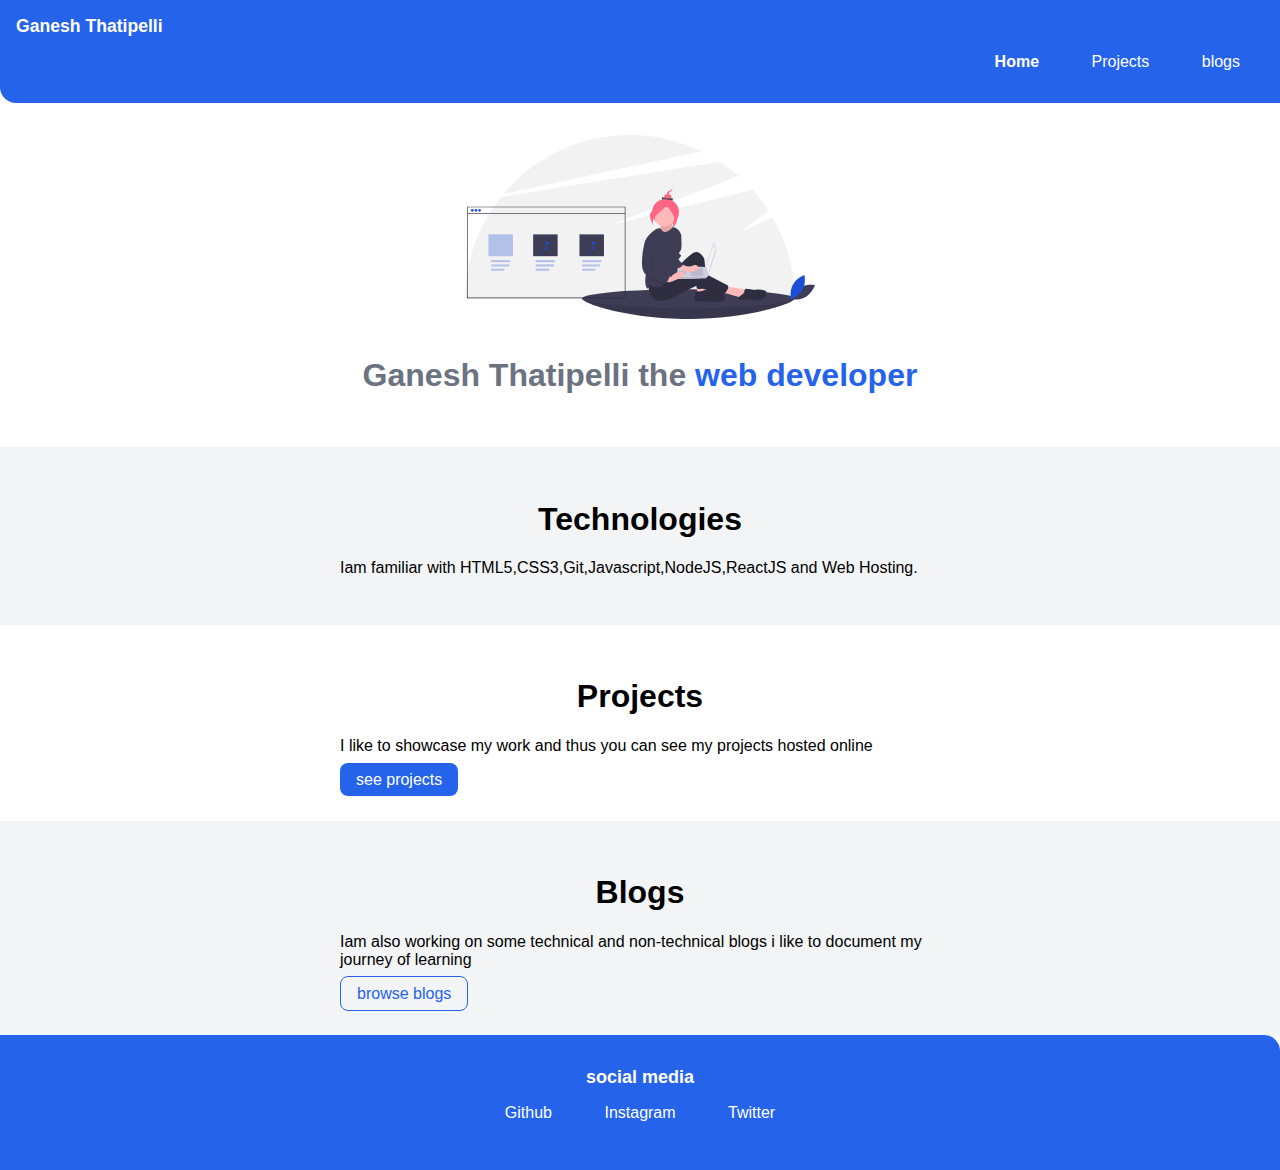
==== commit 4e63d091: "website created" ====
--- a/index.html
+++ b/index.html
@@ -5,114 +5,56 @@
     <meta charset="UTF-8">
     <meta http-equiv="X-UA-Compatible" content="IE=edge">
     <meta name="viewport" content="width=device-width, initial-scale=1.0">
-    <title>Component library</title>
-    <!-- <style> 1st way
-        body{
-            color:red;
-        }
-    </style> -->
-    <!-- <link href="style.css" rel="stylesheet"> 3rd way -->
-    <link href="style.css" rel="stylesheet">
+    <title>Home | Ganesh Thatipelli</title>
+    <link href="/style.css" rel="stylesheet">
 </head>
-<!-- <body style="color: red;"> 2nd way -->
 
 <body>
-    <h1>welcome to Neogcamp component library</h1>
-    <p>Iam attending neogcamp bootcamp looking forward to create projects</p>
-    <hr>
-    <h2>@typography</h2>
-    <h1>bigger heading</h1>
-    <h2>second bigger heading</h2>
-    <p>this is the normal text</p>
-    <small>this is the smaller text</small>
-
-    <hr>
-    <h2>@containers</h2>
-
-    <h3>fluid container</h3>
-    <div class="container">this is the fluid container which go till the end of page</div>
-
-    <h3>center container</h3>
-    <div class="container container-centre">this is the centered container which go till the specified width</div>
-    <hr>
-
-    <h2>@links</h2>
-
-    <a class="link primary-link" href="/">primary link</a>
-    <a class="link secondary-link" href="/">secondary link</a>
-
-    <hr>
-    <h2>@lists</h2>
-    <h3>unordered list</h3>
-    <ul class="non-bullet">
-        <li>Item one</li>
-        <li>Item two</li>
-        <li>Item three</li>
-
-    </ul>
-    <h3>inline unordered list</h3>
-    <ul class="non-bullet">
-        <li class="inline-list">Item one</li>
-        <li class="inline-list">Item two</li>
-        <li class="inline-list">Item three</li>
-
-    </ul>
-    <h3>ordered list</h3>
-
-    <ol reversed>
-        <li>one</li>
-        <li>two</li>
-        <li>three</li>
-    </ol>
-    <hr>
-
-    <h2>@navigation</h2>
     <nav class="navigation container">
-        <div class="nav-brand">MYBrand</div>
+        <div class="nav-brand">Ganesh Thatipelli</div>
         <ul class="non-bullet nav-pills">
             <li class="inline-list"><a class="link link-active " href="/">Home</a></li>
-            <li class="inline-list"><a class="link" href="/">Products</a></li>
-            <li class="inline-list"><a class="link" href="/">Help</a></li>
+            <li class="inline-list"><a class="link" href="/projects.html">Projects</a></li>
+            <li class="inline-list"><a class="link" href="/blogs.html">blogs</a></li>
         </ul>
     </nav>
-    <hr>
-    <h2>@header</h2>
 
     <header class="hero">
-        <img class="hero-img" src="images/image1.svg" />
+        <img class="hero-img" src="/images/image1.svg" />
         <h1 class='hero-heading'>Ganesh Thatipelli the <span class="heading-inverted">web developer</span></h1>
     </header>
-    <hr>
-    <h2>@section</h2>
-    <section class="section">
+
+    <section class="section ow">
         <div class="container container-centre">
-            <h1>white section</h1>
-            <p>this will have white background</p>
+            <h1>Technologies</h1>
+            <p>Iam familiar with HTML5,CSS3,Git,Javascript,NodeJS,ReactJS and Web Hosting.</p>
 
         </div>
 
     </section>
+    <section class="section ">
+        <div class="container container-centre">
+            <h1>Projects</h1>
+            <p>I like to showcase my work and thus you can see my projects hosted online</p>
+            <a class="link primary-link" href="/projects.html">see projects</a>
+        </div>
+    </section>
     <section class="section ow">
         <div class="container container-centre">
-            <h1>Grey section</h1>
-            <p>this will have grey background</p>
+            <h1>Blogs</h1>
+            <p>Iam also working on some technical and non-technical blogs i like to document my journey of learning</p>
+            <a class="link secondary-link" href="/blogs.html">browse blogs</a>
         </div>
     </section>
-    <hr>
-    <h2>@footer</h2>
+
     <footer class="footer">
-        <div class="footer-header">small heading</div>
+        <div class="footer-header">social media</div>
         <ul class="social-links1 non-bullet">
-            <li class="inline-list"><a class="link " href="/">socialone</a></li>
-            <li  class="inline-list"><a class="link" href="/">socialtwo</a></li>
-            <li  class="inline-list"><a class="link " href="/">socialthree</a></li>
+            <li class="inline-list"><a class="link " href="/">Github</a></li>
+            <li class="inline-list"><a class="link" href="/">Instagram</a></li>
+            <li class="inline-list"><a class="link " href="/">Twitter</a></li>
         </ul>
     </footer>
-
-
-
-
-
 </body>
 
 </html>--- a/style.css
+++ b/style.css
@@ -114,6 +114,15 @@
     color: white;
     border-top-right-radius: 1rem;
 }
+
+.footer .footer-header
+{
+    font-weight: bold;
+    font-size: large;
+}
 .footer .link{
     color: white;
+}
+.footer ul{
+    padding-inline-start: 0px;
 }